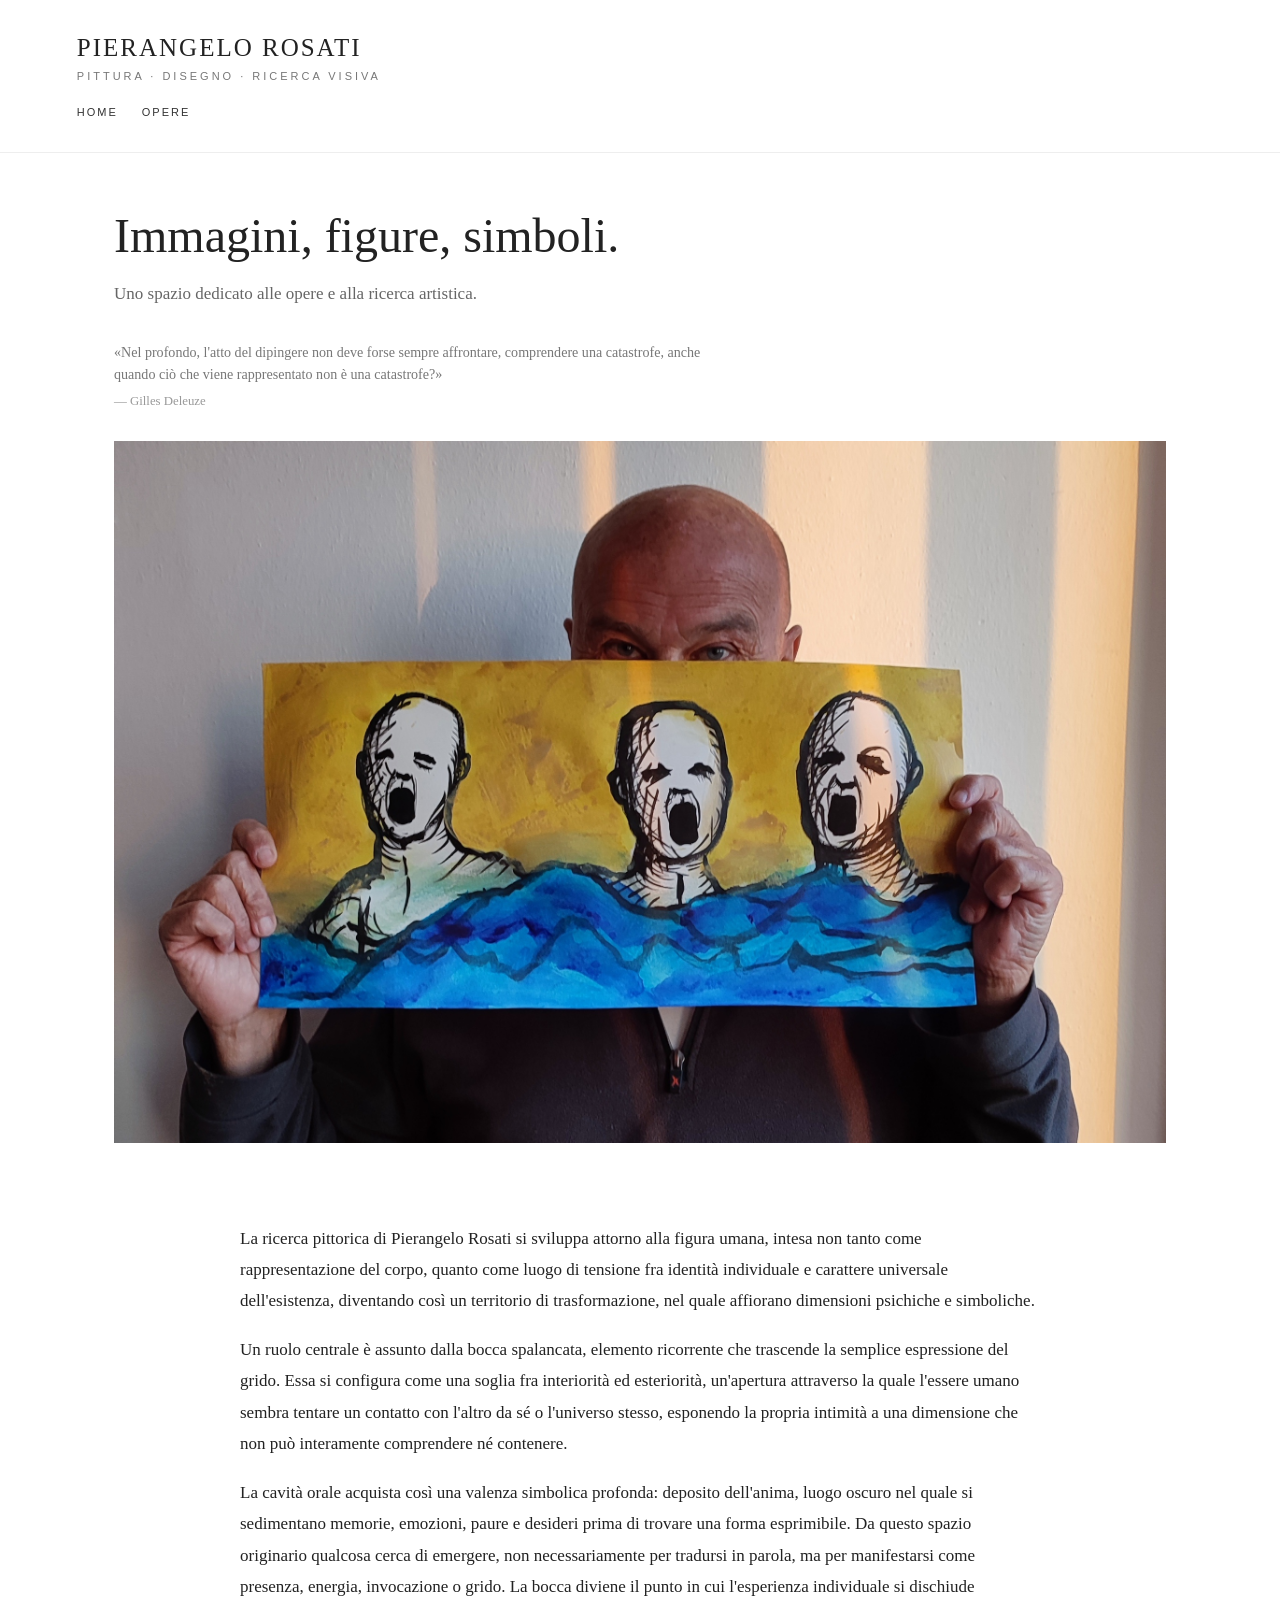
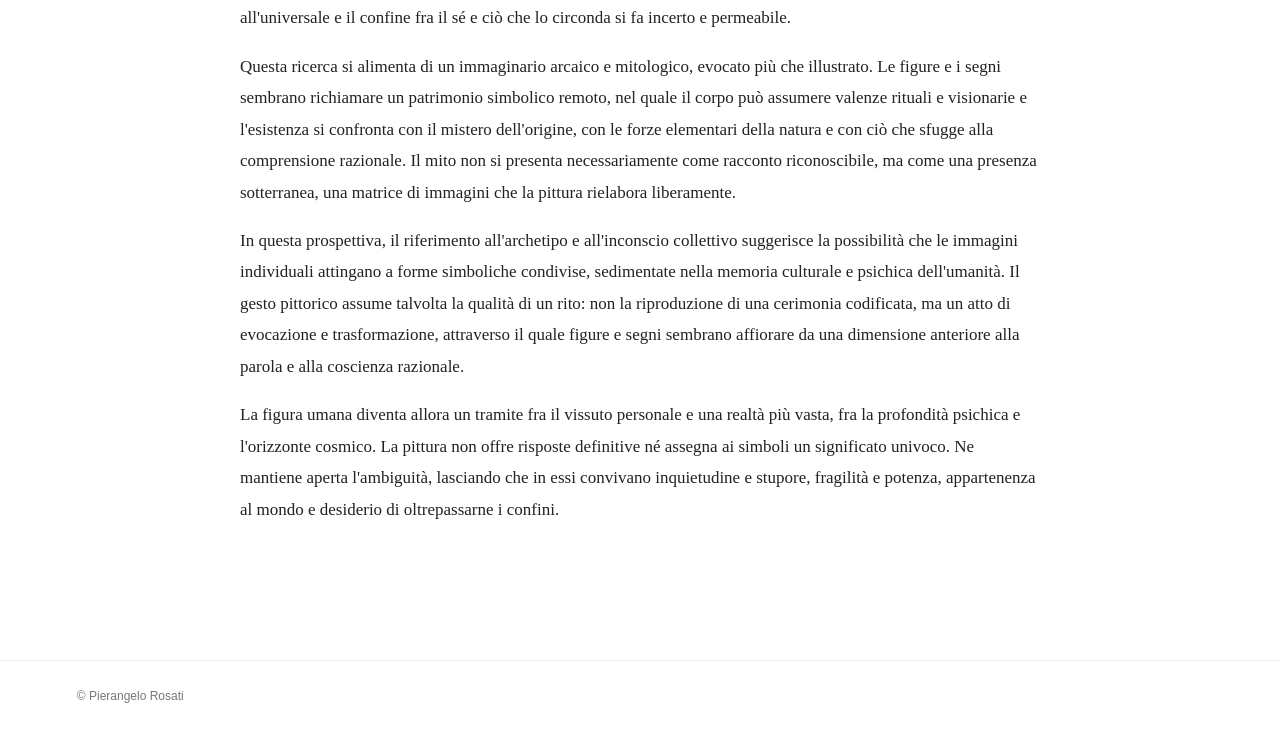
==== index.html @ f36aa5ec "Update index.html" ====
<!DOCTYPE html>
<html lang="it">
<head>
  <meta charset="UTF-8">
  <meta name="viewport" content="width=device-width, initial-scale=1">
  <title>Pierangelo Rosati | Arte</title>
  <meta name="description" content="Sito artistico di Pierangelo Rosati: dipinti, disegni e ricerca visiva.">
  <style>
    * { box-sizing: border-box; }

    body {
      margin: 0;
      background: #fff;
      color: #222;
      font-family: Georgia, "Times New Roman", serif;
    }

    header {
      padding: 34px 6%;
      border-bottom: 1px solid #eee;
    }

    header h1 {
      margin: 0;
      font-size: 25px;
      font-weight: normal;
      letter-spacing: 2px;
    }

    header p {
      margin: 8px 0 0;
      font: 11px Arial, sans-serif;
      letter-spacing: 3px;
      color: #777;
      text-transform: uppercase;
    }

    main {
      max-width: 1100px;
      margin: 0 auto;
      padding: 55px 24px;
    }

    .intro {
      margin-bottom: 32px;
    }

    .intro h2 {
      font-size: clamp(30px, 5vw, 48px);
      font-weight: normal;
      margin: 0 0 12px;
    }

    .intro p {
      font-size: 17px;
      line-height: 1.7;
      color: #666;
    }

    .opera {
      margin: 0;
    }


.opera img {
  display: block;
  width: 100%;
  height: auto;
}

    figcaption {
      margin-top: 12px;
      font-size: 13px;
      color: #777;
    }

.presentazione {
  max-width: 800px;
  margin: 80px auto;
  font-size: 17px;
  line-height: 1.85;
}

.presentazione h2 {
  margin-bottom: 28px;
  font-size: 25px;
  font-weight: normal;
}

    footer {
      border-top: 1px solid #eee;
      padding: 28px 6%;
      color: #777;
      font: 12px Arial, sans-serif;
    }

    @media (max-width: 600px) {
      header { padding: 25px 20px; }
      main { padding: 35px 16px; }
      .intro h2 { font-size: 32px; }
    }
    
    .galleria {
      margin: 70px 0;
    }

    .galleria h2 {
      font-size: 32px;
      font-weight: normal;
      margin-bottom: 10px;
    }

    .galleria-intro {
      color: #777;
      margin-bottom: 28px;
      line-height: 1.6;
    }

    .griglia-opere {
      display: grid;
      grid-template-columns: repeat(2, minmax(0, 1fr));
      gap: 28px;
    }

    .opera-card {
      margin: 0;
    }

    .opera-card img {
      display: block;
      width: 100%;
      aspect-ratio: 4 / 3;
      object-fit: cover;
    }

    .opera-card figcaption {
      margin-top: 12px;
      color: #222;
      font-size: 16px;
    }

    .opera-card figcaption small {
      display: block;
      margin-top: 6px;
      color: #777;
      font-size: 12px;
    }

    @media (max-width: 600px) {
      .griglia-opere {
        grid-template-columns: 1fr;
        gap: 30px;
      }
    }
    
    header nav {
      display: flex;
      gap: 24px;
      margin-top: 24px;
    }

    header nav a {
      color: #333;
      text-decoration: none;
      font: 11px Arial, sans-serif;
      letter-spacing: 2px;
    }

    header nav a:hover {
      text-decoration: underline;
    }
    
header nav {
  align-items: flex-start;
}

header nav .menu-opere {
  margin: 0;
  padding: 0;
  line-height: normal;
}

header nav .menu-opere > a {
  display: block;
  padding: 0;
  line-height: normal;
}
    
.epigrafe {
  max-width: 620px;
  margin: 18px 0 30px;
  padding: 0;
  border: none;
  text-align: left;
  color: #777;
  font-size: 0.88rem;
  line-height: 1.6;
  font-weight: 400;
}

.epigrafe p {
  margin: 0 0 5px;
}

.epigrafe cite {
  display: block;
  font-size: 0.8rem;
  font-style: normal;
  color: #999;
}

.menu-opere {
  position: relative;
  display: inline-block;
  vertical-align: top;
}

.sottomenu {
  display: none;
  position: absolute;
  top: 100%;
  left: -12px;
  padding-top: 12px;
  min-width: 175px;
  background: #fff;
  z-index: 100;
}

.sottomenu a {
  display: block;
  padding: 12px;
  color: #333;
  font: 11px Arial, sans-serif;
  letter-spacing: 1px;
  white-space: nowrap;
}

.menu-opere:hover .sottomenu,
.menu-opere:focus-within .sottomenu {
  display: block;
}

.menu-opere > a {
  display: inline-block;
  padding-bottom: 12px;
}

  </style>
</head>

<body>
  <header>
    <h1>PIERANGELO ROSATI</h1>
    <p>Pittura · Disegno · Ricerca visiva</p>

<nav>
  <a href="index.html">HOME</a>

  <div class="menu-opere">
    <a href="opere.html">OPERE</a>
    <div class="sottomenu">
      <a href="figura-umana.html">La figura umana</a>
      <a href="visioni.html">Visioni</a>
    </div>
  </div>
</nav>

  </header>

  <main>
    <section class="intro">
      <h2>Immagini, figure, simboli.</h2>
      <p>Uno spazio dedicato alle opere e alla ricerca artistica.</p>
    </section>

<blockquote class="epigrafe">
  <p>«Nel profondo, l'atto del dipingere non deve forse sempre affrontare, comprendere una catastrofe, anche quando ciò che viene rappresentato non è una catastrofe?»</p>
  <cite>— Gilles Deleuze</cite>
</blockquote>

    <figure class="opera">
      <img src="apertura.jpg"
           alt="Opera di Pierangelo Rosati: tre figure urlanti su uno sfondo giallo e blu">
    </figure>
   
<section class="presentazione">
  <p>La ricerca pittorica di Pierangelo Rosati si sviluppa attorno alla figura umana, intesa non tanto come rappresentazione del corpo, quanto come luogo di tensione fra identità individuale e carattere universale dell'esistenza, diventando così un territorio di trasformazione, nel quale affiorano dimensioni psichiche e simboliche.</p>

  <p>Un ruolo centrale è assunto dalla bocca spalancata, elemento ricorrente che trascende la semplice espressione del grido. Essa si configura come una soglia fra interiorità ed esteriorità, un'apertura attraverso la quale l'essere umano sembra tentare un contatto con l'altro da sé o l'universo stesso, esponendo la propria intimità a una dimensione che non può interamente comprendere né contenere.</p>

  <p>La cavità orale acquista così una valenza simbolica profonda: deposito dell'anima, luogo oscuro nel quale si sedimentano memorie, emozioni, paure e desideri prima di trovare una forma esprimibile. Da questo spazio originario qualcosa cerca di emergere, non necessariamente per tradursi in parola, ma per manifestarsi come presenza, energia, invocazione o grido. La bocca diviene il punto in cui l'esperienza individuale si dischiude all'universale e il confine fra il sé e ciò che lo circonda si fa incerto e permeabile.</p>

  <p>Questa ricerca si alimenta di un immaginario arcaico e mitologico, evocato più che illustrato. Le figure e i segni sembrano richiamare un patrimonio simbolico remoto, nel quale il corpo può assumere valenze rituali e visionarie e l'esistenza si confronta con il mistero dell'origine, con le forze elementari della natura e con ciò che sfugge alla comprensione razionale. Il mito non si presenta necessariamente come racconto riconoscibile, ma come una presenza sotterranea, una matrice di immagini che la pittura rielabora liberamente.</p>

  <p>In questa prospettiva, il riferimento all'archetipo e all'inconscio collettivo suggerisce la possibilità che le immagini individuali attingano a forme simboliche condivise, sedimentate nella memoria culturale e psichica dell'umanità. Il gesto pittorico assume talvolta la qualità di un rito: non la riproduzione di una cerimonia codificata, ma un atto di evocazione e trasformazione, attraverso il quale figure e segni sembrano affiorare da una dimensione anteriore alla parola e alla coscienza razionale.</p>

  <p>La figura umana diventa allora un tramite fra il vissuto personale e una realtà più vasta, fra la profondità psichica e l'orizzonte cosmico. La pittura non offre risposte definitive né assegna ai simboli un significato univoco. Ne mantiene aperta l'ambiguità, lasciando che in essi convivano inquietudine e stupore, fragilità e potenza, appartenenza al mondo e desiderio di oltrepassarne i confini.</p>
  </section>

  </main>

  <footer>
    © Pierangelo Rosati
  </footer>
</body>
</html>
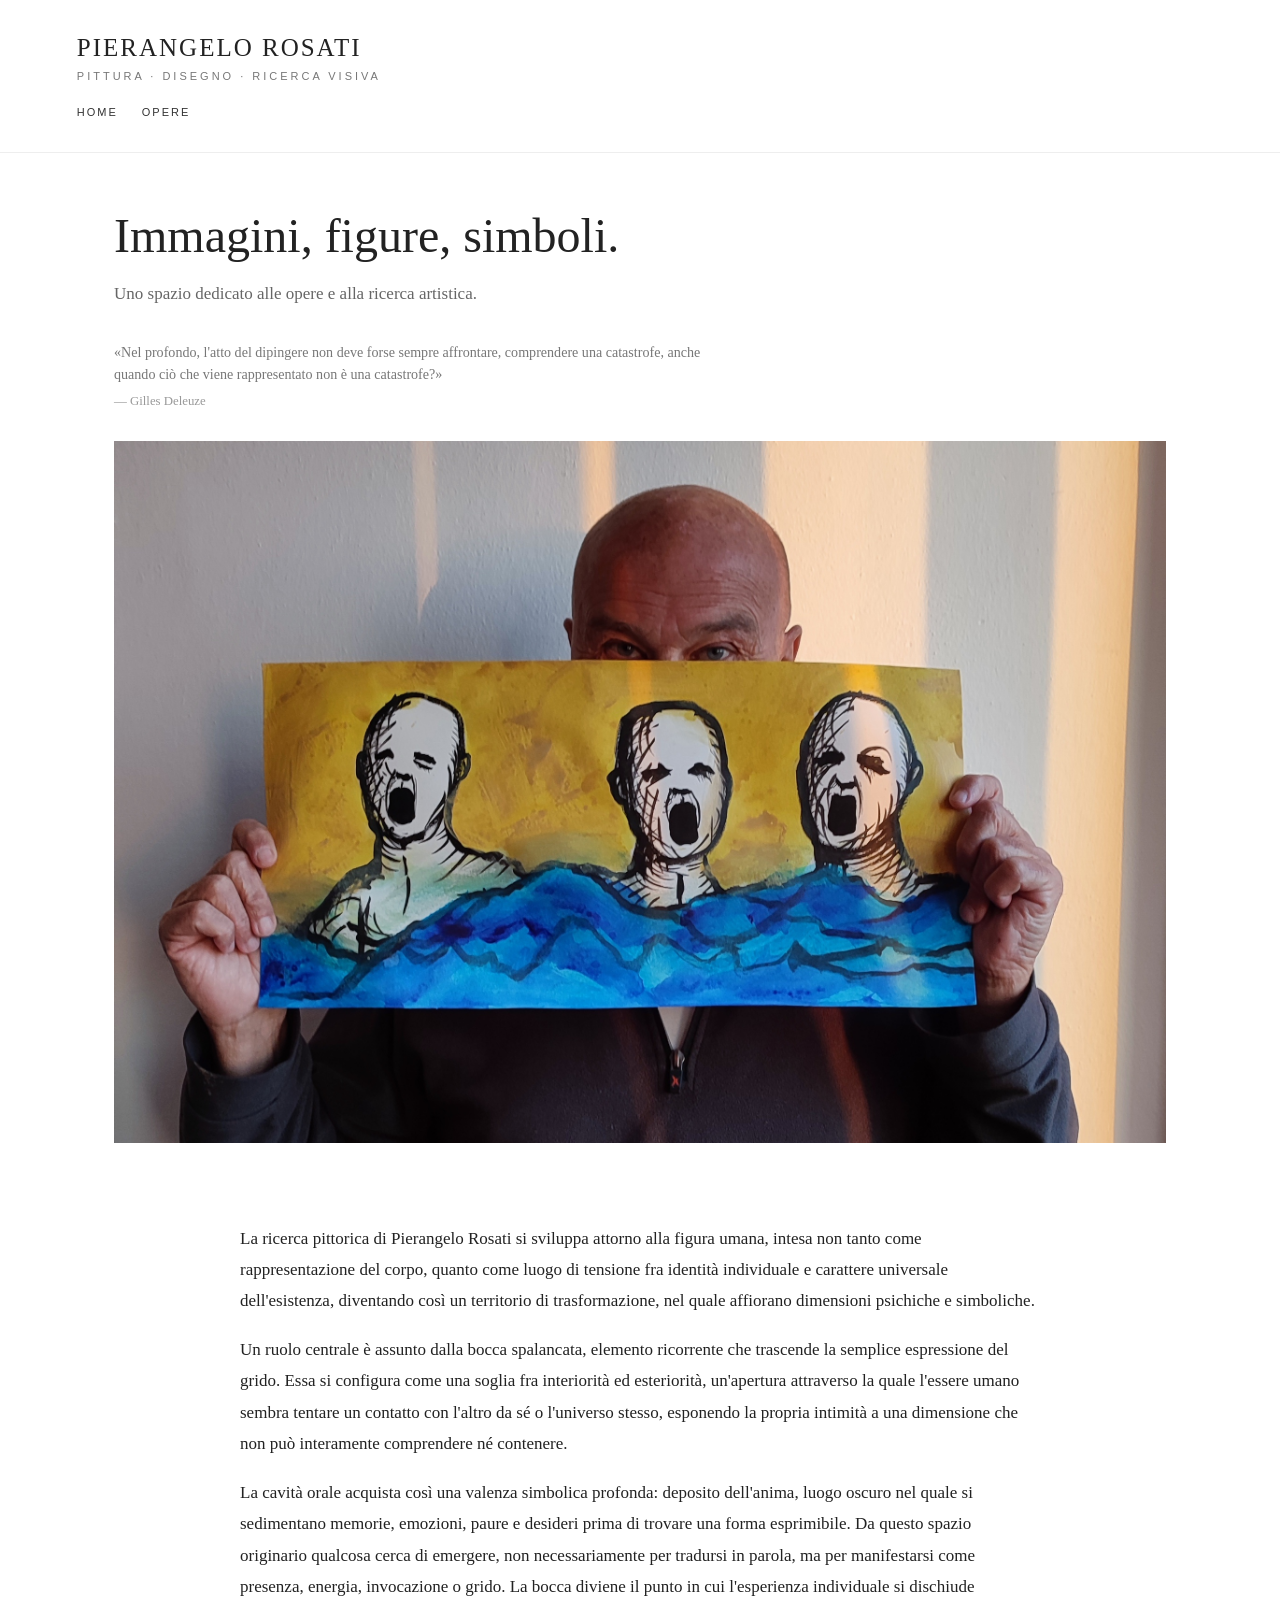
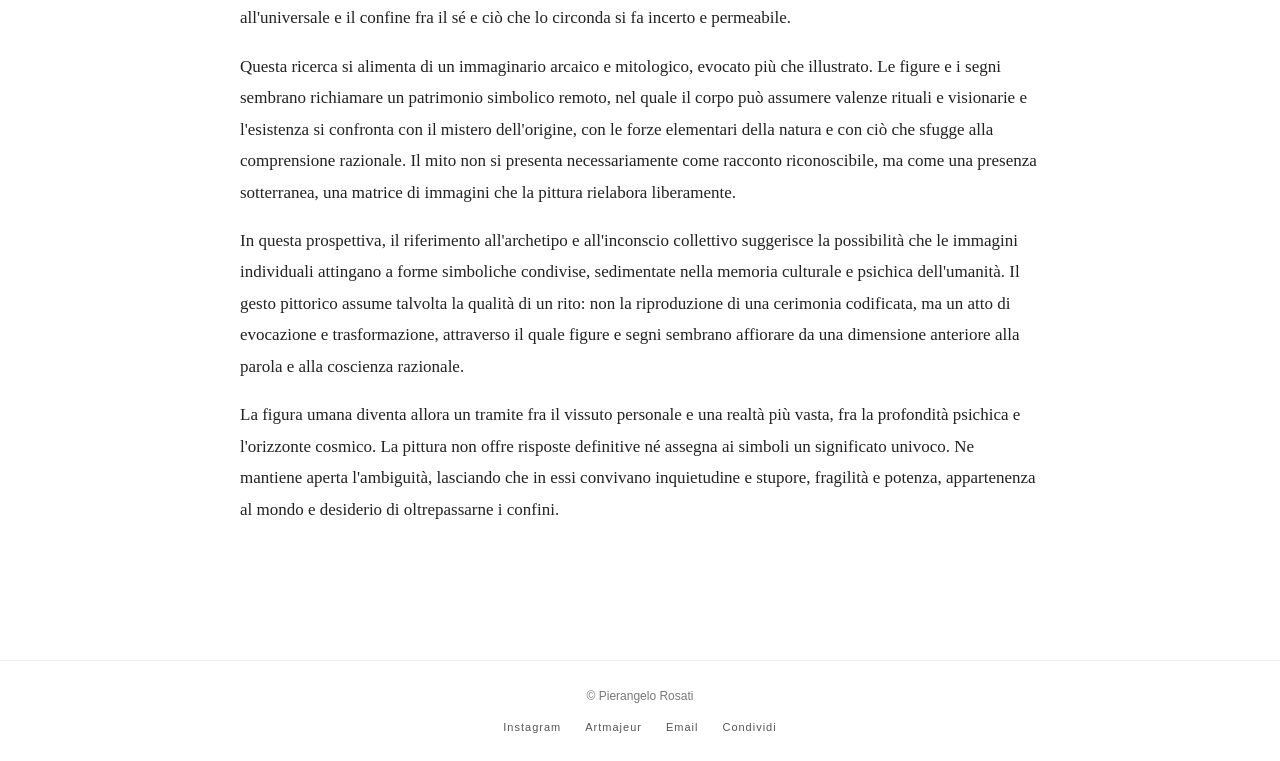
==== commit 1543d313: "Update index.html" ====
--- a/index.html
+++ b/index.html
@@ -88,12 +88,36 @@
   font-weight: normal;
 }
 
-    footer {
-      border-top: 1px solid #eee;
-      padding: 28px 6%;
-      color: #777;
-      font: 12px Arial, sans-serif;
-    }
+
+footer {
+  border-top: 1px solid #eee;
+  padding: 28px 6%;
+  color: #777;
+  font: 12px Arial, sans-serif;
+  text-align: center;
+}
+
+footer p {
+  margin: 0 0 18px;
+}
+
+.contatti {
+  display: flex;
+  justify-content: center;
+  flex-wrap: wrap;
+  gap: 24px;
+}
+
+.contatti a {
+  color: #555;
+  text-decoration: none;
+  font: 11px Arial, sans-serif;
+  letter-spacing: 1px;
+}
+
+.contatti a:hover {
+  text-decoration: underline;
+}
 
     @media (max-width: 600px) {
       header { padding: 25px 20px; }
@@ -247,6 +271,7 @@
 }
 
   </style>
+  <link rel="icon" type="image/png" href="favicon.png">
 </head>
 
 <body>
@@ -300,8 +325,16 @@
 
   </main>
 
-  <footer>
-    © Pierangelo Rosati
-  </footer>
+
+<footer>
+  <p>© Pierangelo Rosati</p>
+
+  <div class="contatti">
+    <a href="https://www.instagram.com/pierangelorosati/" target="_blank" rel="noopener noreferrer">Instagram</a>
+    <a href="https://www.artmajeur.com/pierangelo-rosati" target="_blank" rel="noopener noreferrer">Artmajeur</a>
+    <a href="mailto:pierangelorosati@yahoo.com">Email</a>
+    <a href="#" onclick="if (navigator.share) { navigator.share({title: document.title, url: window.location.href}); } else if (navigator.clipboard) { navigator.clipboard.writeText(window.location.href).then(() => alert('Link copiato!')); } else { prompt('Copia questo indirizzo:', window.location.href); } return false;">Condividi</a>
+  </div>
+</footer>
 </body>
 </html>
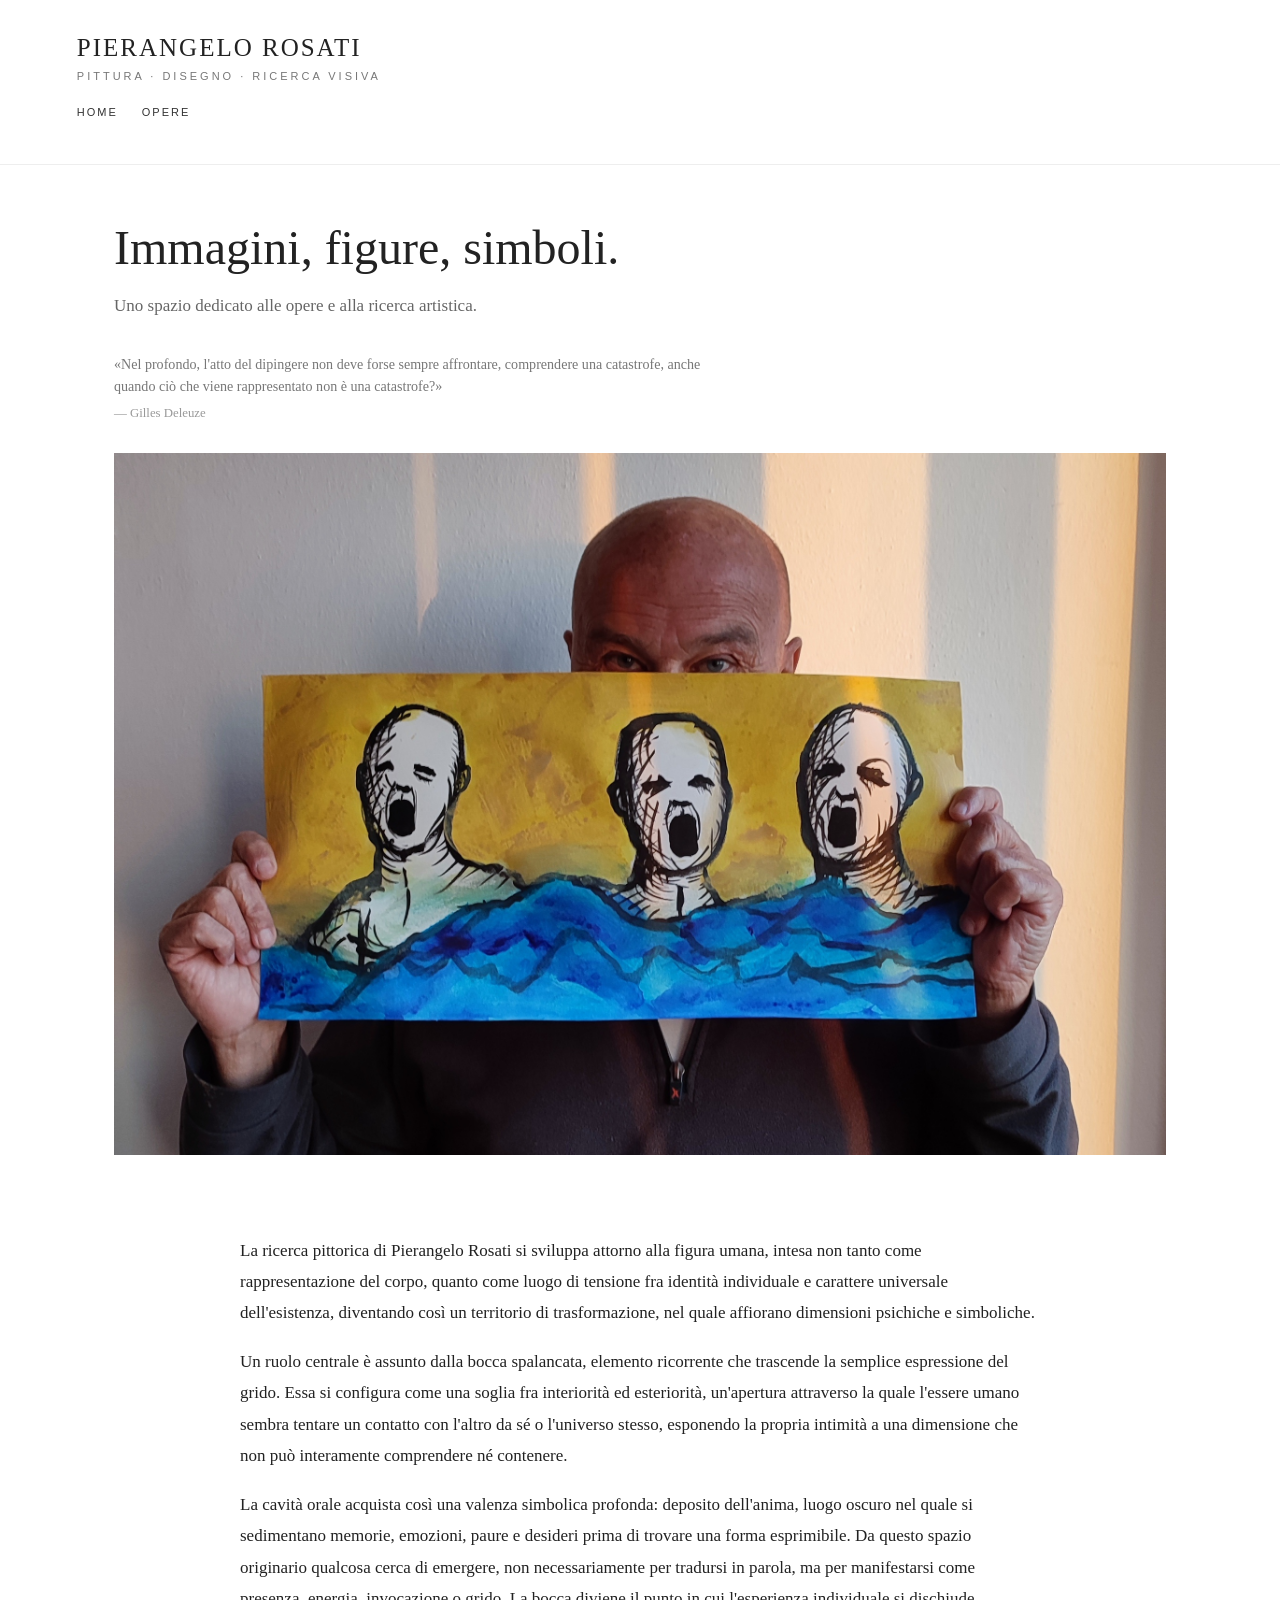
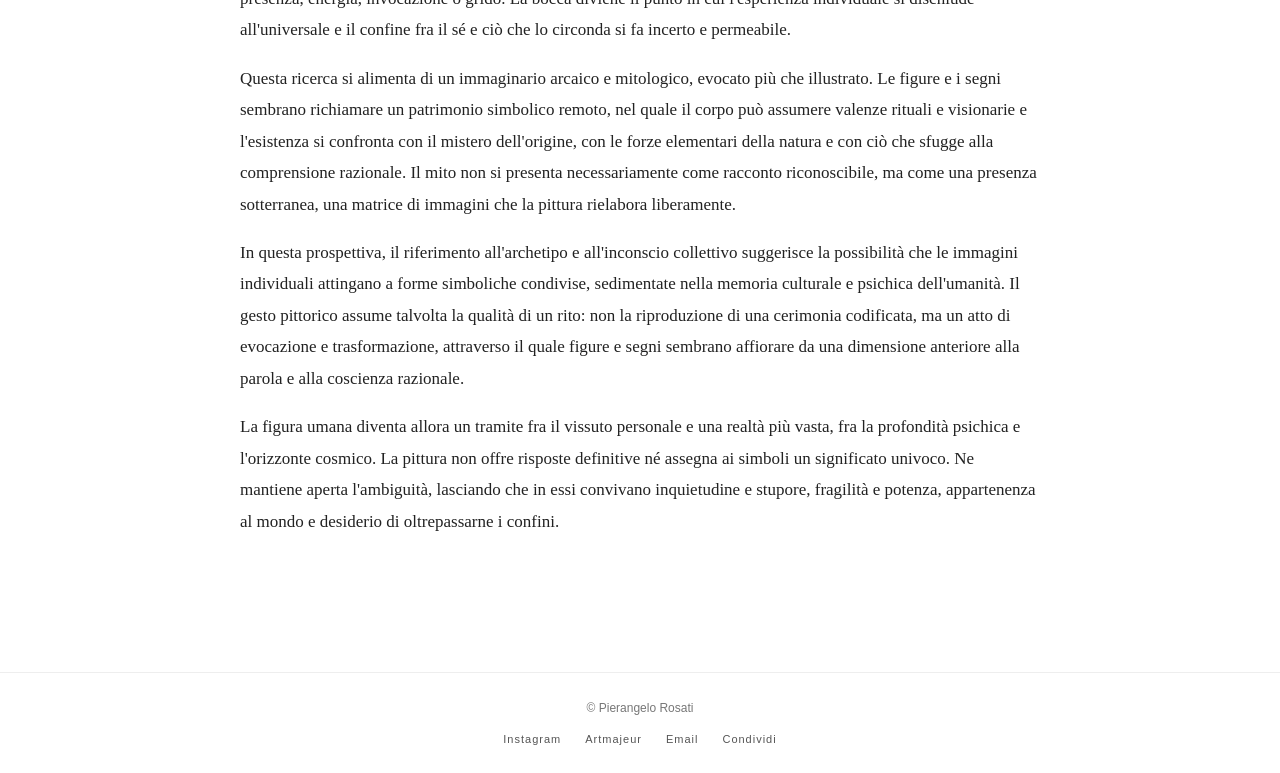
==== commit ed13b500: "Update index.html" ====
--- a/index.html
+++ b/index.html
@@ -6,272 +6,21 @@
   <meta name="viewport" content="width=device-width, initial-scale=1">
   <title>Pierangelo Rosati | Arte</title>
   <meta name="description" content="Sito artistico di Pierangelo Rosati: dipinti, disegni e ricerca visiva.">
-  <style>
-    * { box-sizing: border-box; }
 
-    body {
-      margin: 0;
-      background: #fff;
-      color: #222;
-      font-family: Georgia, "Times New Roman", serif;
-    }
+  <link rel="icon" type="image/png" href="favicon.png">
+  <link rel="stylesheet" href="style.css">
+  
+<!-- Anteprima per la condivisione sui social -->
+<meta property="og:type" content="website">
+<meta property="og:locale" content="it_IT">
+<meta property="og:title" content="Pierangelo Rosati — Pittura e ricerca visiva">
+<meta property="og:description" content="Una selezione di opere di Pierangelo Rosati: la figura umana, visioni e percorsi di ricerca pittorica.">
+<meta property="og:url" content="https://rosatiarte.github.io/">
+<meta property="og:image" content="https://rosatiarte.github.io/anteprima.jpg">
+<meta property="og:image:width" content="1200">
+<meta property="og:image:height" content="630">
+<meta name="twitter:card" content="summary_large_image">
 
-    header {
-      padding: 34px 6%;
-      border-bottom: 1px solid #eee;
-    }
-
-    header h1 {
-      margin: 0;
-      font-size: 25px;
-      font-weight: normal;
-      letter-spacing: 2px;
-    }
-
-    header p {
-      margin: 8px 0 0;
-      font: 11px Arial, sans-serif;
-      letter-spacing: 3px;
-      color: #777;
-      text-transform: uppercase;
-    }
-
-    main {
-      max-width: 1100px;
-      margin: 0 auto;
-      padding: 55px 24px;
-    }
-
-    .intro {
-      margin-bottom: 32px;
-    }
-
-    .intro h2 {
-      font-size: clamp(30px, 5vw, 48px);
-      font-weight: normal;
-      margin: 0 0 12px;
-    }
-
-    .intro p {
-      font-size: 17px;
-      line-height: 1.7;
-      color: #666;
-    }
-
-    .opera {
-      margin: 0;
-    }
-
-
-.opera img {
-  display: block;
-  width: 100%;
-  height: auto;
-}
-
-    figcaption {
-      margin-top: 12px;
-      font-size: 13px;
-      color: #777;
-    }
-
-.presentazione {
-  max-width: 800px;
-  margin: 80px auto;
-  font-size: 17px;
-  line-height: 1.85;
-}
-
-.presentazione h2 {
-  margin-bottom: 28px;
-  font-size: 25px;
-  font-weight: normal;
-}
-
-
-footer {
-  border-top: 1px solid #eee;
-  padding: 28px 6%;
-  color: #777;
-  font: 12px Arial, sans-serif;
-  text-align: center;
-}
-
-footer p {
-  margin: 0 0 18px;
-}
-
-.contatti {
-  display: flex;
-  justify-content: center;
-  flex-wrap: wrap;
-  gap: 24px;
-}
-
-.contatti a {
-  color: #555;
-  text-decoration: none;
-  font: 11px Arial, sans-serif;
-  letter-spacing: 1px;
-}
-
-.contatti a:hover {
-  text-decoration: underline;
-}
-
-    @media (max-width: 600px) {
-      header { padding: 25px 20px; }
-      main { padding: 35px 16px; }
-      .intro h2 { font-size: 32px; }
-    }
-    
-    .galleria {
-      margin: 70px 0;
-    }
-
-    .galleria h2 {
-      font-size: 32px;
-      font-weight: normal;
-      margin-bottom: 10px;
-    }
-
-    .galleria-intro {
-      color: #777;
-      margin-bottom: 28px;
-      line-height: 1.6;
-    }
-
-    .griglia-opere {
-      display: grid;
-      grid-template-columns: repeat(2, minmax(0, 1fr));
-      gap: 28px;
-    }
-
-    .opera-card {
-      margin: 0;
-    }
-
-    .opera-card img {
-      display: block;
-      width: 100%;
-      aspect-ratio: 4 / 3;
-      object-fit: cover;
-    }
-
-    .opera-card figcaption {
-      margin-top: 12px;
-      color: #222;
-      font-size: 16px;
-    }
-
-    .opera-card figcaption small {
-      display: block;
-      margin-top: 6px;
-      color: #777;
-      font-size: 12px;
-    }
-
-    @media (max-width: 600px) {
-      .griglia-opere {
-        grid-template-columns: 1fr;
-        gap: 30px;
-      }
-    }
-    
-    header nav {
-      display: flex;
-      gap: 24px;
-      margin-top: 24px;
-    }
-
-    header nav a {
-      color: #333;
-      text-decoration: none;
-      font: 11px Arial, sans-serif;
-      letter-spacing: 2px;
-    }
-
-    header nav a:hover {
-      text-decoration: underline;
-    }
-    
-header nav {
-  align-items: flex-start;
-}
-
-header nav .menu-opere {
-  margin: 0;
-  padding: 0;
-  line-height: normal;
-}
-
-header nav .menu-opere > a {
-  display: block;
-  padding: 0;
-  line-height: normal;
-}
-    
-.epigrafe {
-  max-width: 620px;
-  margin: 18px 0 30px;
-  padding: 0;
-  border: none;
-  text-align: left;
-  color: #777;
-  font-size: 0.88rem;
-  line-height: 1.6;
-  font-weight: 400;
-}
-
-.epigrafe p {
-  margin: 0 0 5px;
-}
-
-.epigrafe cite {
-  display: block;
-  font-size: 0.8rem;
-  font-style: normal;
-  color: #999;
-}
-
-.menu-opere {
-  position: relative;
-  display: inline-block;
-  vertical-align: top;
-}
-
-.sottomenu {
-  display: none;
-  position: absolute;
-  top: 100%;
-  left: -12px;
-  padding-top: 12px;
-  min-width: 175px;
-  background: #fff;
-  z-index: 100;
-}
-
-.sottomenu a {
-  display: block;
-  padding: 12px;
-  color: #333;
-  font: 11px Arial, sans-serif;
-  letter-spacing: 1px;
-  white-space: nowrap;
-}
-
-.menu-opere:hover .sottomenu,
-.menu-opere:focus-within .sottomenu {
-  display: block;
-}
-
-.menu-opere > a {
-  display: inline-block;
-  padding-bottom: 12px;
-}
-
-  </style>
-  <link rel="icon" type="image/png" href="favicon.png">
 </head>
 
 <body>
--- a/style.css
+++ b/style.css
@@ -0,0 +1,425 @@
+
+/* ========================================
+   STILE GENERALE
+======================================== */
+
+* {
+  box-sizing: border-box;
+}
+
+body {
+  margin: 0;
+  background: #fff;
+  color: #222;
+  font-family: Georgia, "Times New Roman", serif;
+}
+
+/* ========================================
+   INTESTAZIONE E NAVIGAZIONE
+======================================== */
+
+header {
+  padding: 34px 6%;
+  border-bottom: 1px solid #eee;
+}
+
+header h1 {
+  margin: 0;
+  font-size: 25px;
+  font-weight: normal;
+  letter-spacing: 2px;
+}
+
+header p {
+  margin: 8px 0 0;
+  color: #777;
+  font: 11px Arial, sans-serif;
+  letter-spacing: 3px;
+  text-transform: uppercase;
+}
+
+header nav {
+  display: flex;
+  align-items: flex-start;
+  gap: 24px;
+  margin-top: 24px;
+}
+
+header nav a {
+  color: #333;
+  text-decoration: none;
+  font: 11px Arial, sans-serif;
+  letter-spacing: 2px;
+}
+
+header nav a:hover {
+  text-decoration: underline;
+}
+
+/* Menu a discesa della home */
+
+.menu-opere {
+  position: relative;
+  display: inline-block;
+  vertical-align: top;
+  margin: 0;
+  padding: 0;
+  line-height: normal;
+}
+
+header nav .menu-opere > a {
+  display: block;
+  padding: 0 0 12px;
+  line-height: normal;
+}
+
+.sottomenu {
+  display: none;
+  position: absolute;
+  top: 100%;
+  left: -12px;
+  z-index: 100;
+  min-width: 175px;
+  padding-top: 12px;
+  background: #fff;
+}
+
+.sottomenu a {
+  display: block;
+  padding: 12px;
+  color: #333;
+  font: 11px Arial, sans-serif;
+  letter-spacing: 1px;
+  white-space: nowrap;
+}
+
+.menu-opere:hover .sottomenu,
+.menu-opere:focus-within .sottomenu {
+  display: block;
+}
+
+/* ========================================
+   CONTENUTO GENERALE
+======================================== */
+
+main {
+  max-width: 1100px;
+  margin: 0 auto;
+  padding: 55px 24px;
+}
+
+/* Introduzioni */
+
+.intro {
+  margin-bottom: 32px;
+}
+
+.intro h2 {
+  margin: 0 0 12px;
+  font-size: clamp(30px, 5vw, 48px);
+  font-weight: normal;
+}
+
+.intro p {
+  color: #666;
+  font-size: 17px;
+  line-height: 1.7;
+}
+
+/* Presentazione dell'artista */
+
+.presentazione {
+  max-width: 800px;
+  margin: 80px auto;
+  font-size: 17px;
+  line-height: 1.85;
+}
+
+.presentazione h2 {
+  margin-bottom: 28px;
+  font-size: 25px;
+  font-weight: normal;
+}
+
+.epigrafe {
+  max-width: 620px;
+  margin: 18px 0 30px;
+  padding: 0;
+  border: none;
+  color: #777;
+  text-align: left;
+  font-size: 0.88rem;
+  font-weight: 400;
+  line-height: 1.6;
+}
+
+.epigrafe p {
+  margin: 0 0 5px;
+}
+
+.epigrafe cite {
+  display: block;
+  color: #999;
+  font-size: 0.8rem;
+  font-style: normal;
+}
+
+/* ========================================
+   PAGINA OPERE
+======================================== */
+
+main:has(.gallerie) {
+  max-width: 1000px;
+  padding: 55px 24px 80px;
+}
+
+main:has(.gallerie) h2 {
+  margin: 0 0 12px;
+  font-size: 38px;
+  font-weight: normal;
+}
+
+.introduzione {
+  margin-bottom: 45px;
+  color: #777;
+  font-size: 15px;
+  line-height: 1.7;
+}
+
+.gallerie {
+  display: grid;
+  grid-template-columns: repeat(2, minmax(0, 1fr));
+  gap: 28px;
+}
+
+.galleria {
+  display: block;
+  margin: 0;
+  padding: 30px;
+  border: 1px solid #e8e8e8;
+  color: #222;
+  text-decoration: none;
+  transition: border-color 0.2s;
+}
+
+.galleria:hover {
+  border-color: #888;
+}
+
+.galleria h3 {
+  margin: 0 0 14px;
+  font-size: 25px;
+  font-weight: normal;
+}
+
+.galleria p {
+  margin: 0;
+  color: #777;
+  font-size: 15px;
+  line-height: 1.7;
+}
+
+.freccia {
+  display: block;
+  margin-top: 25px;
+  font: 12px Arial, sans-serif;
+  letter-spacing: 1px;
+}
+
+/* ========================================
+   GALLERIE: FIGURA UMANA E VISIONI
+======================================== */
+
+/* Griglia comune */
+
+.griglia,
+.griglia-opere {
+  display: grid;
+  grid-template-columns: repeat(2, minmax(0, 1fr));
+  gap: 36px 28px;
+}
+
+.griglia figure,
+.griglia-opere figure,
+.opera-card {
+  min-width: 0;
+  margin: 0;
+}
+
+/* Immagini delle gallerie */
+
+.griglia img,
+.griglia-opere img {
+  display: block;
+  width: 100%;
+  max-width: 100%;
+  height: auto;
+  aspect-ratio: 4 / 3;
+  object-fit: cover;
+}
+
+/* Cursore per le immagini ingrandibili */
+
+.ingrandibile {
+  cursor: zoom-in;
+}
+
+/* Didascalie comuni */
+
+.griglia figcaption,
+.griglia-opere figcaption,
+.opera-card figcaption {
+  margin-top: 13px;
+  color: #333;
+  font-family: Arial, sans-serif;
+  font-size: 15px;
+  font-weight: bold;
+}
+
+.griglia figcaption small,
+.griglia-opere figcaption small,
+.opera-card figcaption small {
+  display: block;
+  margin-top: 6px;
+  color: #777;
+  font-family: Arial, sans-serif;
+  font-size: 12px;
+  font-weight: normal;
+  line-height: 1.5;
+}
+
+/* Eventuale galleria della home */
+
+.opera {
+  min-width: 0;
+  margin: 0;
+}
+
+.opera img {
+  display: block;
+  width: 100%;
+  max-width: 100%;
+  height: auto;
+}
+
+figcaption {
+  margin-top: 12px;
+}
+
+/* ========================================
+   INGRANDIMENTO IMMAGINI
+======================================== */
+
+#visualizzatore[hidden] {
+  display: none;
+}
+
+#visualizzatore {
+  position: fixed;
+  inset: 0;
+  z-index: 9999;
+  display: flex;
+  align-items: center;
+  justify-content: center;
+  padding: 45px 20px;
+  background: rgba(0, 0, 0, 0.92);
+}
+
+#immagine-grande {
+  display: block;
+  width: auto;
+  height: auto;
+  max-width: 95%;
+  max-height: 90vh;
+  object-fit: contain;
+}
+
+#chiudi {
+  position: absolute;
+  top: 12px;
+  right: 22px;
+  border: none;
+  background: transparent;
+  color: white;
+  font-size: 38px;
+  cursor: pointer;
+}
+
+/* ========================================
+   FOOTER E CONTATTI
+======================================== */
+
+footer {
+  border-top: 1px solid #eee;
+  padding: 28px 6%;
+  color: #777;
+  font: 12px Arial, sans-serif;
+  text-align: center;
+}
+
+footer p {
+  margin: 0 0 18px;
+}
+
+.contatti {
+  display: flex;
+  justify-content: center;
+  flex-wrap: wrap;
+  gap: 24px;
+}
+
+.contatti a {
+  color: #555;
+  text-decoration: none;
+  font: 11px Arial, sans-serif;
+  letter-spacing: 1px;
+}
+
+.contatti a:hover {
+  text-decoration: underline;
+}
+
+/* ========================================
+   ADATTAMENTO A TELEFONI E SCHERMI PICCOLI
+======================================== */
+
+@media (max-width: 600px) {
+  header {
+    padding: 25px 20px;
+  }
+
+  main {
+    padding: 35px 16px;
+  }
+
+  .intro h2 {
+    font-size: 32px;
+  }
+
+  .griglia,
+  .griglia-opere,
+  .gallerie {
+    grid-template-columns: 1fr;
+  }
+
+  .griglia,
+  .griglia-opere {
+    gap: 30px;
+  }
+
+  main:has(.gallerie) {
+    padding: 35px 16px 55px;
+  }
+
+  main:has(.gallerie) h2 {
+    font-size: 32px;
+  }
+
+  .galleria {
+    padding: 24px;
+  }
+
+  #visualizzatore {
+    padding: 35px 15px;
+  }
+}
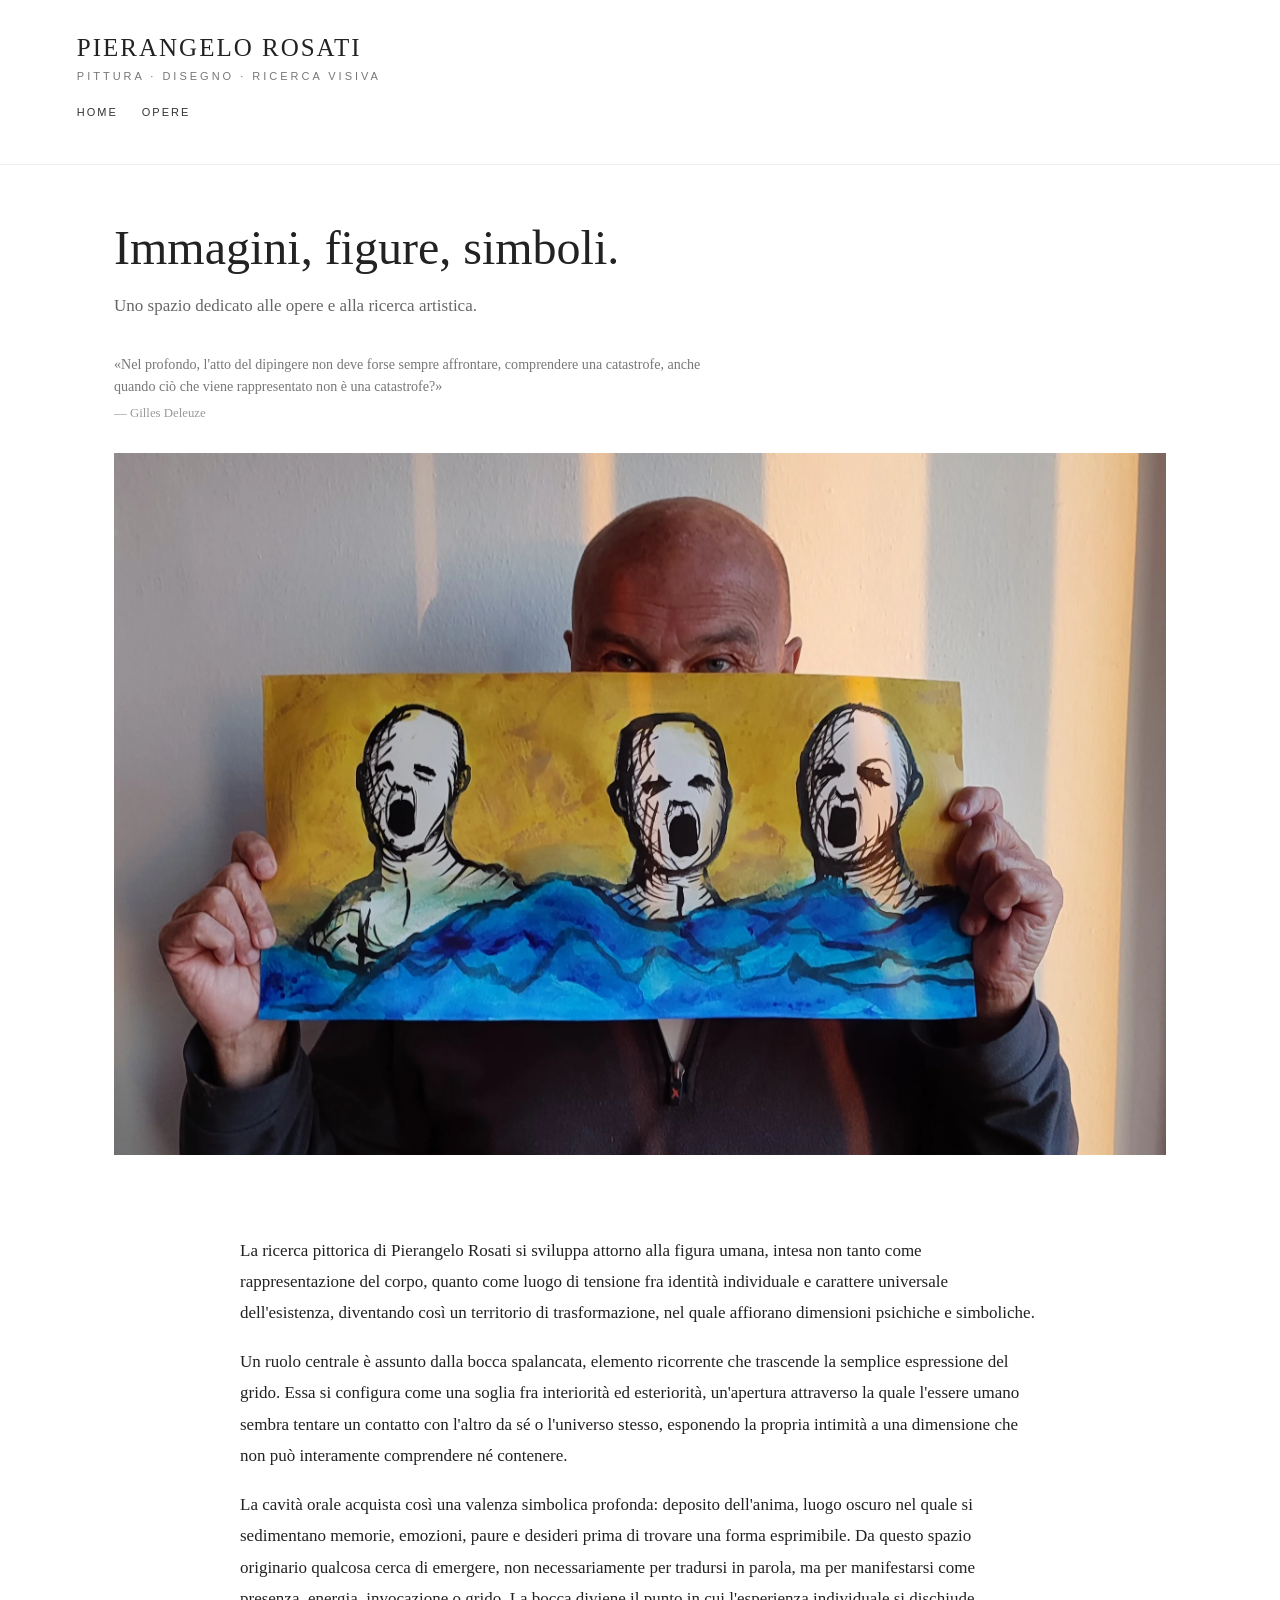
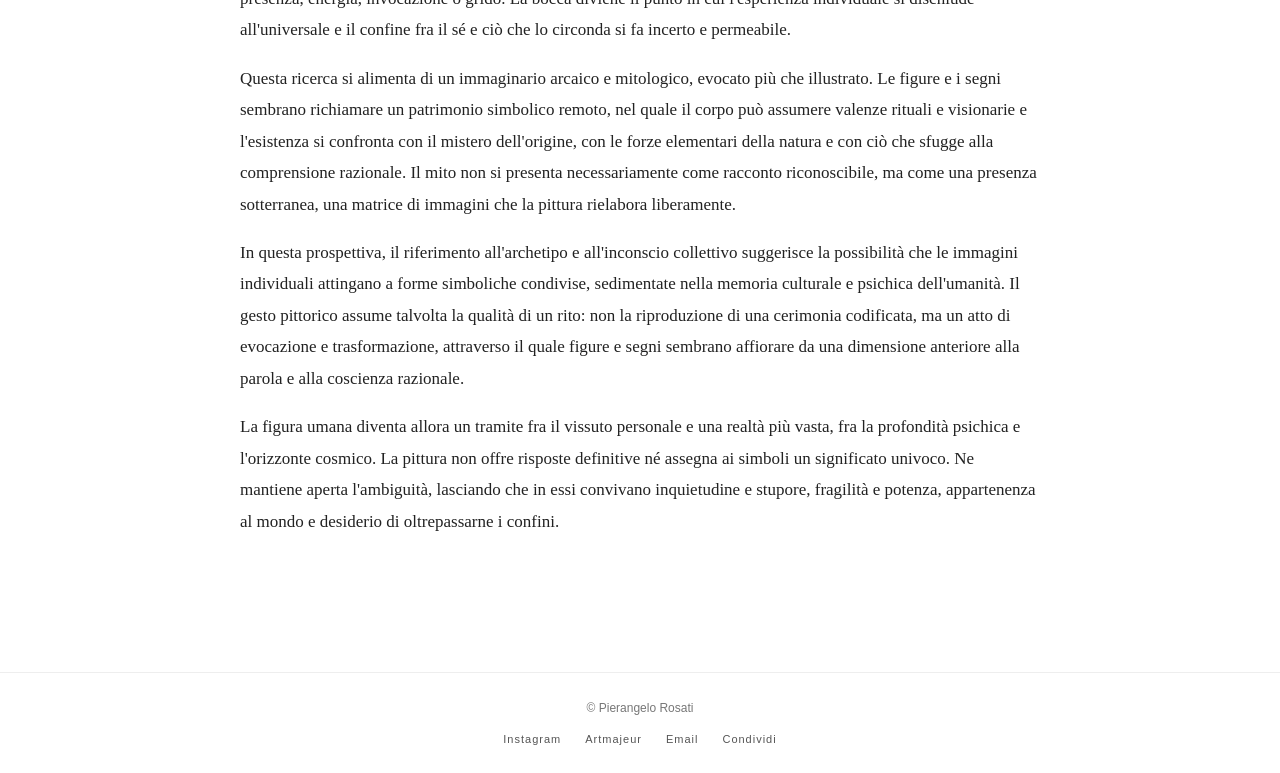
==== commit d120af61: "Update index.html" ====
--- a/index.html
+++ b/index.html
@@ -54,7 +54,7 @@
 </blockquote>
 
     <figure class="opera">
-      <img src="apertura.jpg"
+      <img src="apertura.webp"
            alt="Opera di Pierangelo Rosati: tre figure urlanti su uno sfondo giallo e blu">
     </figure>
    
